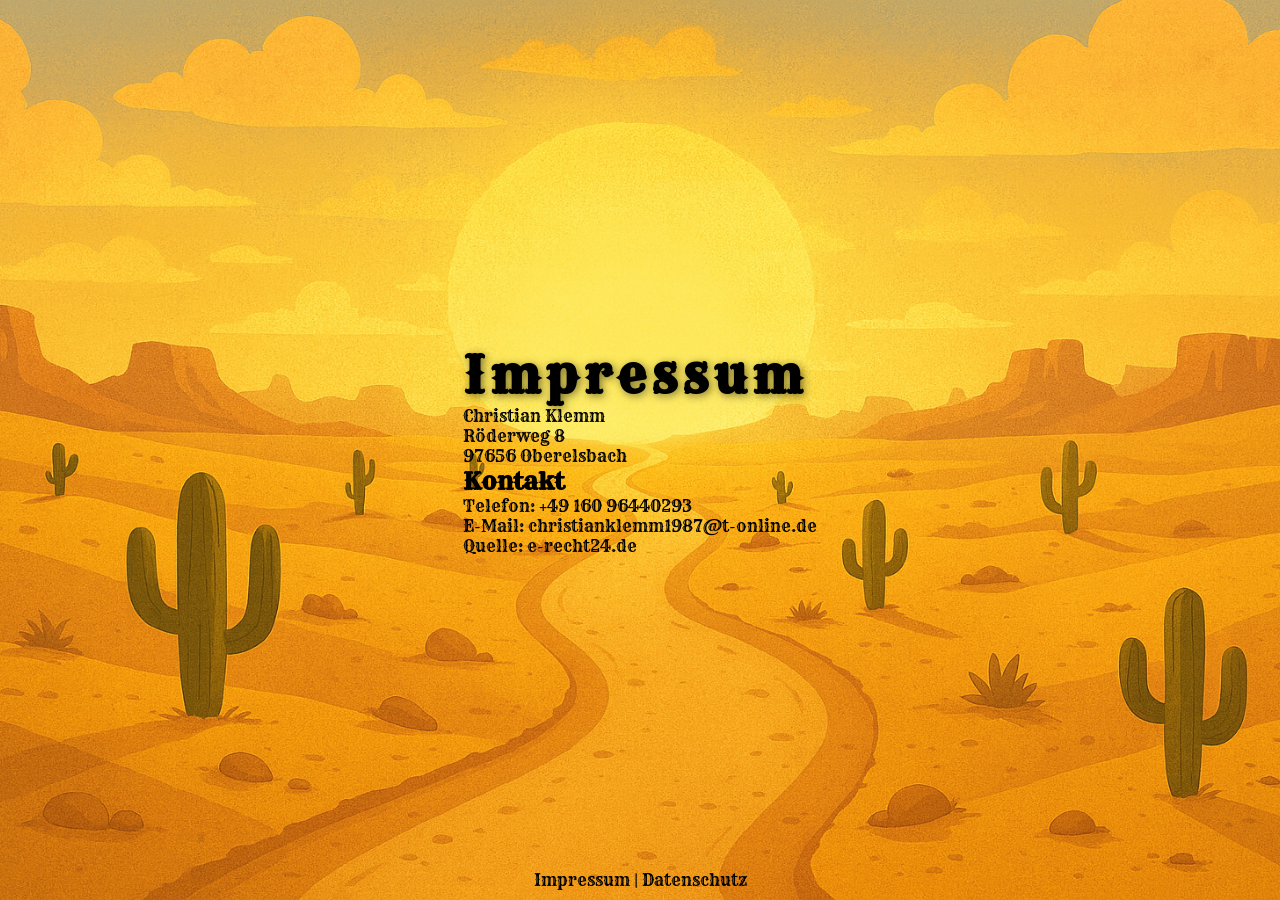
==== impressum.html @ 5b342d26 "feat: impressum" ====
<!DOCTYPE html>
<html lang="en">
<head>
    <meta charset="UTF-8">
    <meta name="viewport" content="width=device-width, initial-scale=1.0">
    <title>El Pollo Loco Impressum</title>
    <link rel="stylesheet" href="style.css">
</head>
<body>
      <main class="impressum-datenschutz">

        <h1>Impressum</h1>

        <p>Christian Klemm<br />
        Röderweg 8<br />
        97656 Oberelsbach</p>
        
        <h2>Kontakt</h2>
        <p>Telefon: +49 160 96440293<br />
        E-Mail: christianklemm1987@t-online.de</p>
        
        <p>Quelle: <a href="https://www.e-recht24.de">e-recht24.de</a></p>
        
      </main>

      <footer>
        <div>
          <a href="./impressum.html">Impressum</a>
          |
          <a href="./datenschutz.html">Datenschutz</a>
        </div>
      </footer>
</body>
</html>
---- style.css ----
@font-face {
    font-family: 'Rye-Regular';
    src: url('./fonts/Rye-Regular.ttf');
}

* {
    box-sizing: border-box;
    margin: 0;
    scroll-behavior: smooth;
}

a {
    text-decoration: none;
    color: black;
}

body {
    display: flex;
    justify-content: center;
    flex-direction: column;
    align-items: center;
    background-image: url('img/body_background.png');
    background-repeat: no-repeat;
    background-attachment: fixed;
    background-position: center;
    background-size: cover;
    min-height: 100vh;
    font-family: 'Rye-Regular';
}

h1 {
    font-size: 50px;
    letter-spacing: 5px;
    text-shadow: 2px 2px 8px rgba(0, 0, 0, 0.5);
}

canvas {
    background-color: black;
    position: relative;
    display: block;
}

.game_over {
    position: absolute;
    z-index: 2;
    margin: auto !important;
    width: 700px;
    height: 380px;
}

.home_screen {
    position: relative;
    display: block;
    height: 480px;
    width: 720px;
}

.info_btn {
    position: absolute;
    top: 10px;
}

img {
    position: absolute;
    height: 100%;
    width: 100%;
}

.settings {
    top: 10px;
    height: 60px;
    justify-content: end;
}

.mobile_btns {
    display: none;
    top: 100vh;
    width: 100%;
    z-index: 1;
}

button img {
    height: 66px;
    width: 70px;
    -webkit-user-drag: none;
    -webkit-touch-callout: none;
    user-select: none;
}

button {
    width: 80px;
    background-color: transparent;
}

button:hover {
    cursor: pointer;
}

.no_border {
    border: none;
}

.rotate_180 {
    rotate: 180deg;
}

.d_none {
    display: none !important;
}

.width_720 {
    width: 720px;
}

.d_flex {
    display: flex;
}

.justify_center {
    justify-content: center;
}

.space_between {
    justify-content: space-between;
}

.space_around {
    justify-content: space-around;
}

.position_absolute {
    position: absolute;
}

.items_center {
    align-items: center;
}

.jump_btn {
    position: absolute;
    bottom: 65px;
    right: 78px;
}

.bottle_btn {
    position: absolute;
    bottom: 65px;
    right: 146px;
}

.run_right_btn {
    position: absolute;
    bottom: 65px;
    left: 78px;
}

.run_left_btn {
    position: absolute;
    bottom: 65px;
    left: 0px;
}

.play_btn {
    position: absolute;
    top: 15px;
    right: 78px;
    
}

.exit_or_restart_container {
    position: absolute;
    z-index: 3;
    top: 75%;
    margin: auto !important;
    width: 140px;
}

.exit_or_restart_buttons{
    width: 100%;
    display: flex;
    justify-content: center;
}

.restart_btn {
    display: flex;
    justify-content: center;
    align-items: center;
}

.exit_btn {
    display: flex;
    justify-content: center;
    align-items: center;
}

.loud_btn {
    position: absolute;
    top: 15px;
    right: 156px;
}

.mute_btn {
    position: absolute;
    top: 15px;
    right: 156px;
}

.info_btn {
    position: absolute;
    top: 15px;
    right: calc(156px + 78px);
}

.fulls_btn {
    position: absolute;
    top: 285px;
}

.rotate_overlay {
    height: 100%;
    display: none;
}

footer {
    position: absolute;
    bottom: 10px;
}

@media only screen and (max-height: 480px) {
    canvas {
        height: 100vh;
        width: 100%;
    }

    .home_screen {
        height: 100vh;
        width: 100%;
    }

    .fulls_btn {
        display: none;
    }

    .mobile_btns {
        display: unset;
    }

    h1 {
        display: none;
    }

    .exit_or_restart_container{
        top: 92%;
    }
}

@media only screen and (max-width: 720px) {
    canvas {
        width: 100%;
    }

    .home_screen {
        width: 100%;
    }
}

@media (min-width : 319px) and (max-width: 480px) {
    canvas {
        display: none;
    }

    .home_screen {
        display: none;
    }
    
    #win{
        display: none;
    }

    #game-over{
        display: none;
    }

    h1 {
        display: none;
    }

    .rotate_overlay {
        display: flex;
    }
}
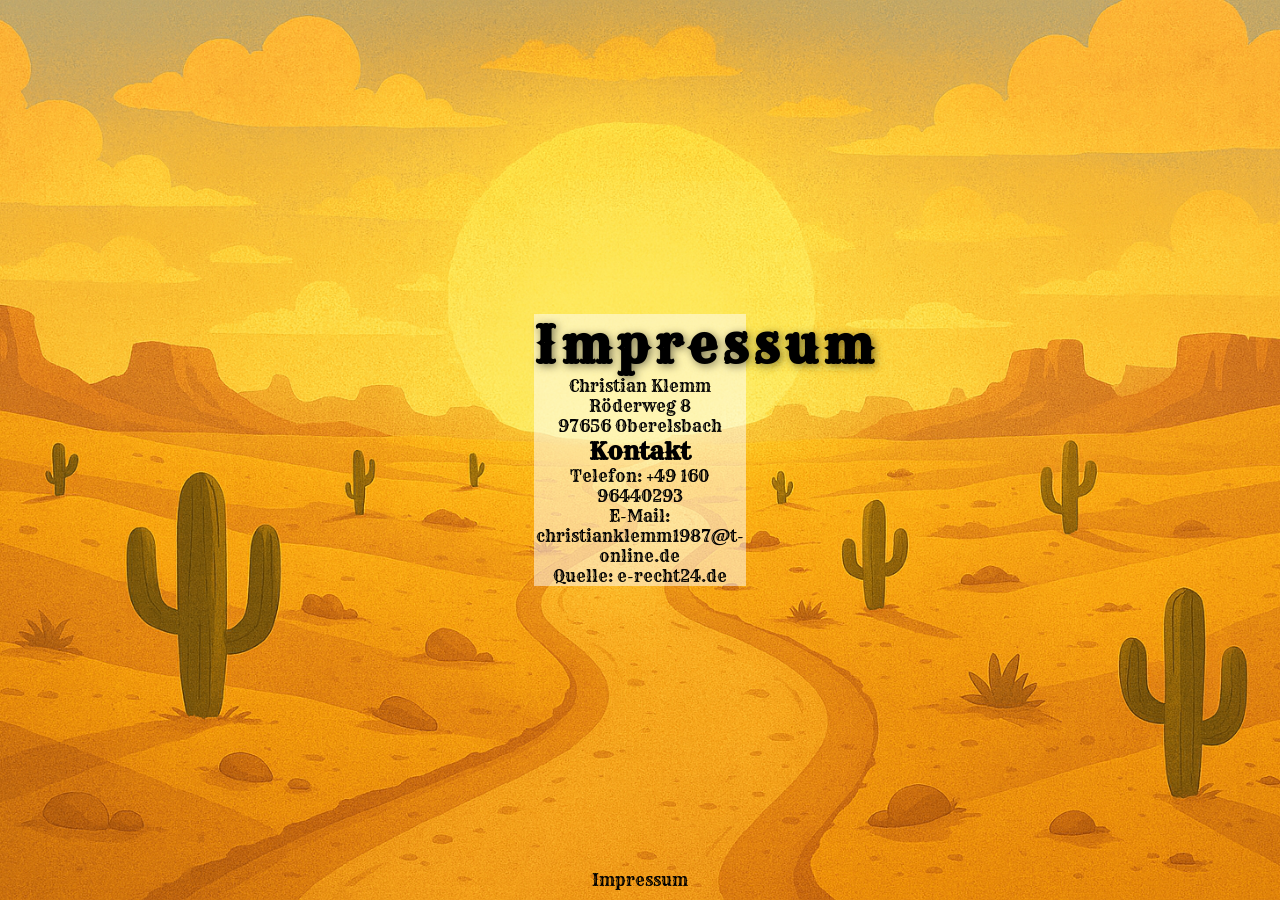
==== commit a95ad177: "feat: more contrast behind text" ====
--- a/impressum.html
+++ b/impressum.html
@@ -1,34 +1,31 @@
 <!DOCTYPE html>
 <html lang="en">
+
 <head>
-    <meta charset="UTF-8">
-    <meta name="viewport" content="width=device-width, initial-scale=1.0">
-    <title>El Pollo Loco Impressum</title>
-    <link rel="stylesheet" href="style.css">
+  <meta charset="UTF-8">
+  <meta name="viewport" content="width=device-width, initial-scale=1.0">
+  <title>El Pollo Loco Impressum</title>
+  <link rel="stylesheet" href="style.css">
 </head>
+
 <body>
-      <main class="impressum-datenschutz">
-
-        <h1>Impressum</h1>
-
-        <p>Christian Klemm<br />
+  <main class="impressum-datenschutz">
+    <div class="text_box">
+      <h1>Impressum</h1>
+      <p>Christian Klemm<br />
         Röderweg 8<br />
         97656 Oberelsbach</p>
-        
-        <h2>Kontakt</h2>
-        <p>Telefon: +49 160 96440293<br />
+      <h2>Kontakt</h2>
+      <p>Telefon: +49 160 96440293<br />
         E-Mail: christianklemm1987@t-online.de</p>
-        
-        <p>Quelle: <a href="https://www.e-recht24.de">e-recht24.de</a></p>
-        
-      </main>
+      <p>Quelle: <a href="https://www.e-recht24.de">e-recht24.de</a></p>
+    </div>
+  </main>
+  <footer>
+    <div>
+      <a href="./impressum.html">Impressum</a>
+    </div>
+  </footer>
+</body>
 
-      <footer>
-        <div>
-          <a href="./impressum.html">Impressum</a>
-          |
-          <a href="./datenschutz.html">Datenschutz</a>
-        </div>
-      </footer>
-</body>
 </html>
--- a/style.css
+++ b/style.css
@@ -28,6 +28,25 @@
     font-family: 'Rye-Regular';
 }
 
+main {
+    display: flex;
+    justify-content: center;
+    align-items: center;
+    text-align: center;
+}
+
+.text_box{
+    width: 60%;
+    background-color: rgba(255, 255, 255, 0.5);
+}
+
+.back_btn{
+    position: absolute;
+    top: -10px;
+    height: 80px;
+    left: 0;
+}
+
 h1 {
     font-size: 50px;
     letter-spacing: 5px;
@@ -74,6 +93,7 @@
 
 .mobile_btns {
     display: none;
+    position: absolute;
     top: 100vh;
     width: 100%;
     z-index: 1;
@@ -226,6 +246,8 @@
     bottom: 10px;
 }
 
+
+
 @media only screen and (max-height: 480px) {
     canvas {
         height: 100vh;
@@ -250,7 +272,7 @@
     }
 
     .exit_or_restart_container{
-        top: 92%;
+        top: 90vh;
     }
 }
 
